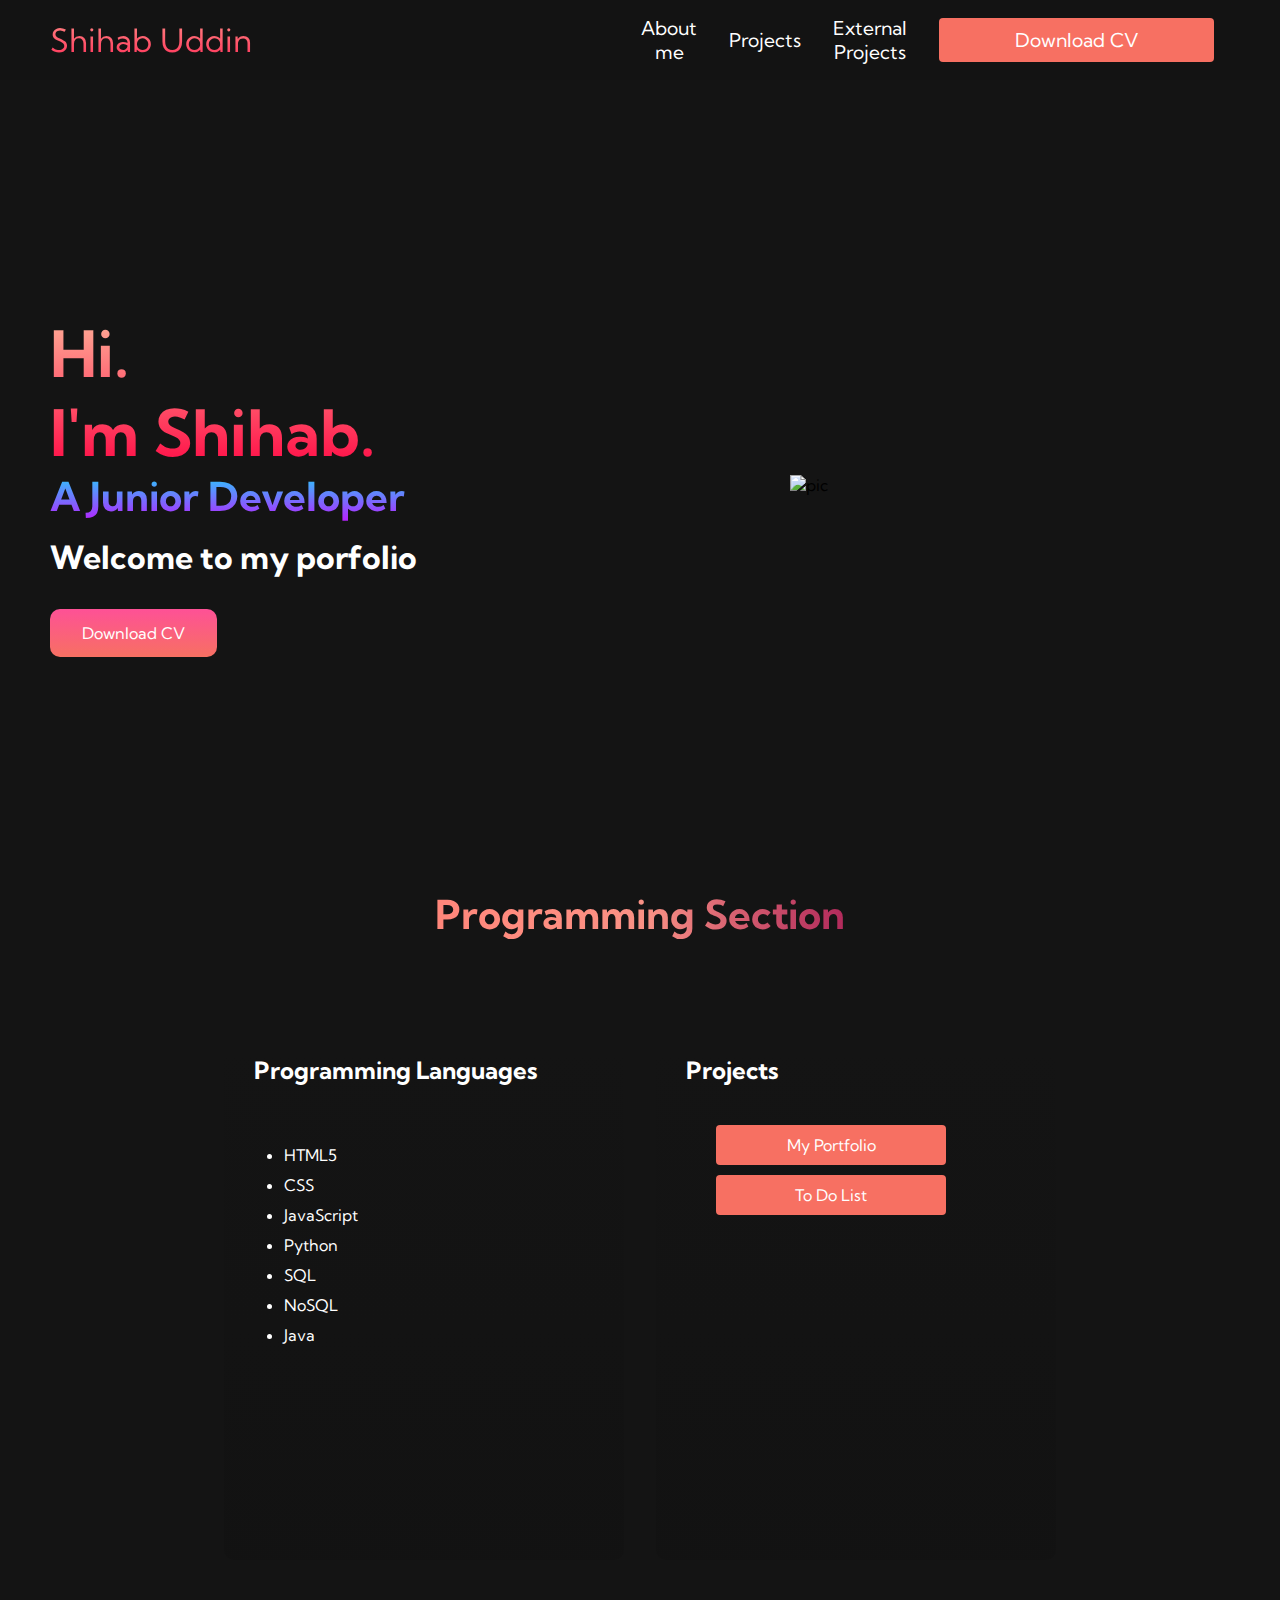
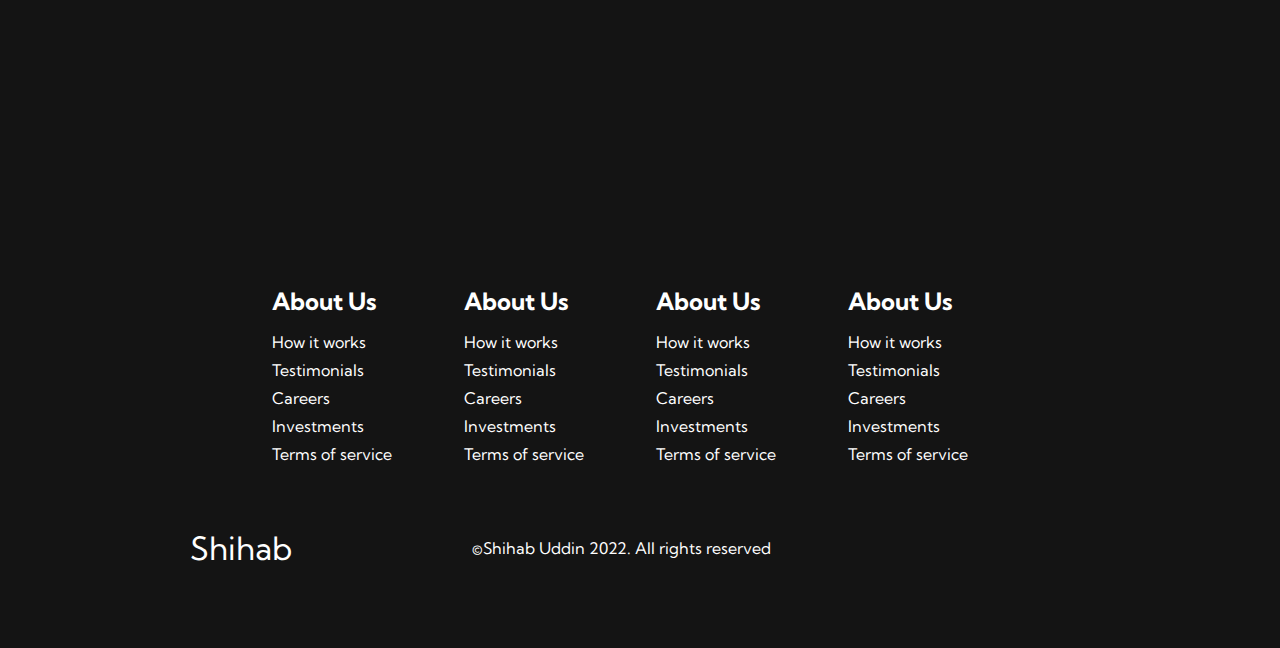
==== index.html @ d59b8e11 "Add files via upload" ====
<!DOCTYPE html>
<html lang="en">
<head>
    <meta charset="UTF-8">
    <meta http-equiv="X-UA-Compatible" content="IE=edge">
    <meta name="viewport" content="width=device-width, initial-scale=1.0">
    <title>Next Website</title>
    <link rel="stylesheet" href="style.css">
    <script src="https://kit.fontawesome.com/10d6b68e7e.js" crossorigin="anonymous"></script>
    <link rel="preconnect" href="https://fonts.googleapis.com">
    <link rel="preconnect" href="https://fonts.gstatic.com" crossorigin>
    <link href="https://fonts.googleapis.com/css2?family=Kumbh+Sans:wght@200;300&display=swap" rel="stylesheet">
</head>
<body>
    <!-- Navbar section -->
    <nav class="navbar">
        <div class="navbar__container">
            <a href="index.html" id="navbar__logo"><i class="fa-solid fa-child-reaching"></i>Shihab Uddin</a>
            <div class="navbar__toggle" id="mobile-menu">
                <span class="bar"></span>
                <span class="bar"></span>
                <span class="bar"></span>
            </div>
            <ul class="navbar__menu">
                <li class="navbar__item">
                    <a href="aboutme.html" class="navbar__links">About me</a>               
                </li>
                <li class="navbar__item">
                    <a href="tech.html" class="navbar__links">Projects</a>                 
                </li>
                <li class="navbar__item">
                    <a href="/" class="navbar__links">External Projects</a>                 
                </li>
                <li class="navbar__btn">
                    <a href="Downloads/CV Software Developer March 22.docx" download="" class="button">Download CV</a>                 
                </li>
            </ul>
        </div>
    </nav>

    <!-- Hero section -->
    <div class="main">
        <div class="main__container">
            <div class="main__content">
                
                <h1>Hi.<br> I'm Shihab.</h1>
                <h2>A Junior Developer</h2>
                <p>Welcome to my porfolio</p>
                <button class="main__btn"><a href="Downloads/CV Software Developer March 22.docx" download="">Download CV</a></button>
            </div>
            <div class="main__img--containter">
                <img src="images/undraw_visionary_technology_re_jfp7.svg" alt="pic" id="main__img">
            </div>
        </div>
    </div>

    <!-- Services Section-->

    <div class="services">
        <h1>Programming Section</h1>
        <div class="services__container">
            <div class="services__card">
                <h2>Programming Languages</h2><br>
                <ul style="list-style-type:disc">
                <li>HTML5</li> 
                <li>CSS</li> 
                <li>JavaScript</li> 
                <li>Python</li> 
                <li>SQL</li> 
                <li>NoSQL</li> 
                <li>Java</li> 
            </div>
            <div class="services__card">
                <h2>Projects</h2>
                <ul style="list-style: none;">
                <li>
                    <a href="Downloads/New website april.zip" download="" class="project__btn">My Portfolio</a>  
                </li>
                <ul style="list-style: none;">
                <li>
                    <a href="Downloads/ToDo.zip" download="" class="project__btn">To Do List</a>  
                </li>
            </ul>
            </div>
        </div>
    </div>


    <!-- Footer sections-->

    <div class="footer__container">
        <div class="footer__links">
            <div class="footer__link--wrapper">
                <div class="footer__link--items">
                    <h2>About Us</h2>
                    <a href="/">How it works</a>
                    <a href="/">Testimonials</a>
                    <a href="/">Careers</a>
                    <a href="/">Investments</a>
                    <a href="/">Terms of service</a>
                </div>
                <div class="footer__link--items">
                    <h2>About Us</h2>
                    <a href="/">How it works</a>
                    <a href="/">Testimonials</a>
                    <a href="/">Careers</a>
                    <a href="/">Investments</a>
                    <a href="/">Terms of service</a>
                </div>
            </div>
            <div class="footer__link--wrapper">
                <div class="footer__link--items">
                    <h2>About Us</h2>
                    <a href="/">How it works</a>
                    <a href="/">Testimonials</a>
                    <a href="/">Careers</a>
                    <a href="/">Investments</a>
                    <a href="/">Terms of service</a>
                </div>
                <div class="footer__link--items">
                    <h2>About Us</h2>
                    <a href="/">How it works</a>
                    <a href="/">Testimonials</a>
                    <a href="/">Careers</a>
                    <a href="/">Investments</a>
                    <a href="/">Terms of service</a>
                </div>
            </div>
        </div>
        <div class="social__media">
            <div class="social__media--wrap">
                <div class="footer__logo">
                    <a href="index.html" id="footer__logo"><i class="fa-solid fa-child-reaching"></i>Shihab</a>
                </div>
                <p class="website__rights">©Shihab Uddin 2022. All rights reserved</p>
                <div class="social__icons">
                    <a href="https://www.linkedin.com/in/shihab-uddin-26a965233/" class="social__icon--link" target="_blank">
                        <i class="fab fa-linkedin"></i>
                    </a>
                    <a href="https://github.com/shihabuddin96" class="social__icon--link" target="_blank">
                        <i class="fab fa-github"></i>
                    </a>
                    <a href="https://www.instagram.com/shihabuddin96/" class="social__icon--link" target="_blank">
                        <i class="fab fa-instagram"></i>
                    </a>
                </div>
            </div>
        </div>
    </div>
    <script src="app.js"></script>
</body>
</html>
---- style.css ----
* {
    box-sizing: inherit;
    margin: 0;
    padding: 0;
    font-family: 'kumbh sans', sans-serif;
}

*, :after, :before {
    box-sizing: inherit;
}
* {
    -webkit-font-smoothing: antialiased;
    -moz-osx-font-smoothing: grayscale;
}

.navbar {
    background: #131313;
    height: 80px;
    display: flex;
    justify-content: center;
    align-items: center;
    font-size: 1.2rem;
    position: sticky;
    top: 0;
    z-index: 999;
}

.navbar__container {
    display: flex;
    justify-content: space-between;
    height: 80px;
    z-index: 1;
    width: 100%;
    max-width: 1300px;
    margin: 0 auto;
    padding: 0 50px;

}

#navbar__logo {
    background-color: #ff8177;
    background-image: linear-gradient(to top, #ff0844 0%, #ffb199 100%);
    background-size: 100%;
    -webkit-background-clip: text; /*This will make the colour above affect the text and not the 'box' the information sits in */
    -moz-background-clip: text;
    -webkit-text-fill-color: transparent;
    -moz-text-fill-color: transparent;
    display: flex;
    align-items: center;
    cursor: pointer;
    text-decoration: none;
    font-size: 2rem;
}    

.fa-gem {
    margin-right: 0.5rem;
}

.navbar__menu {
    display: flex;
    align-items: center;
    list-style: none;
    text-align: center;
}

.navbar__item {
    height: 80px;
}

.navbar__links {
    color: #fff;
    display: flex;
    align-items: center;
    justify-content: center;
    text-decoration: none;
    padding: 0 1rem;
    height: 100%;
}

.navbar__btn {
    display: flex;
    justify-content: center;
    align-items: center;
    padding: 0 1rem;
    width: 100%;
}

.button {
    display: flex;
    justify-content: center;
    align-items: center;
    text-decoration: none;
    padding: 10px 20px;
    height: 100%;
    width: 100%;
    border: none;
    outline: none;
    border-radius: 4px;
    background: #f77062;
    color: #fff;
}

.button:hover {
    background: #4837ff;
    transition: all 0.3s ease;
    color: chartreuse;
}

.navbar__links:hover {
    color: #f77062;
    transition: all 0.3s ease;
}

@media screen and (max-width: 960px) {
    .navbar__container {
        display: flex;
        justify-content: space-between;
        height: 80px;
        z-index: 1;
        width: 100%;
        max-width: 1300px;
        padding: 0;
    }

    .navbar__menu {
        display: grid;
        grid-template-columns: auto;
        margin: 0;
        width: 100%;
        position: absolute;
        top: -1000px;
        opacity: 0;
        transition: all 0.5s ease;
        height: 50vh; /*viewport height*/
        z-index: -1;
        background: #131313;
    }

    .navbar__menu.active {
        background: #131313;
        top: 100%;
        opacity: 1;
        transition: all 0.5s ease;
        z-index: 99;
        height: 50vh;
        font-size: 1.6rem;
    }

    #navbar__logo {
        padding-left: 25px;
    }

    .navbar__toggle .bar {
        width: 25px;
        height: 3px;
        margin: 5px auto;
        transition: all 0.3s ease-in-out;
        background: #fff;
    }

    .navbar__item {
        width: 100%;
    }

    .navbar__links {
        text-align: center;
        padding: 2rem;
        width: 100%;
        display: table;
    }

    #mobile-menu {
        position: absolute;
        top: 20%;
        right: 5%;
        transform: translate(5%, 20%);
    }

    .navbar__btn {
        padding-bottom: 2rem;
    }

    .button {
        display: flex;
        justify-content: center;
        align-items: center;
        width: 80%;
        height: 80px;
        margin: 0;
    }

    .navbar__toggle .bar {
        display: block;
        cursor: pointer;
    }
    /* The below will cause the 3 lines on the top right to animate*/ 
    #mobile-menu.is-active .bar:nth-child(2) { 
        opacity: 0;
    }
    #mobile-menu.is-active .bar:nth-child(1) {
        transform: translateY(8px) rotate(45deg);
    }
    #mobile-menu.is-active .bar:nth-child(3) {
        transform: translateY(-8px) rotate(-45deg);
    }


 }

 
/* Hero Section */

.main {
    background-color: #141414;
}

.main__container {
    display: grid;
    grid-template-columns: 1fr 1fr;
    align-items: center;
    justify-self: center;
    margin: 0 auto;
    height: 90vh;
    background-color: #141414;
    z-index: 1;
    width: 100%;
    max-width: 1300px;
    padding: 0 50px;

}

.main__content h1 {
    font-size: 4rem;
    background-color: #ff8177;
    background-image: linear-gradient(to top, #ff0844 0%, #ffb199 100%);
    background-size: 100%;
    -webkit-background-clip: text;
    -moz-background-clip: text;
    -webkit-text-fill-color: transparent;
    -moz-text-fill-color: transparent;

}

.main__content h2 {
    font-size: 2.5rem;
    background-color: #ff8177;
    background-image: linear-gradient(to top, #b721ff 0%, #21d4fd 100%);
    background-size: 100%;
    -webkit-background-clip: text;
    -moz-background-clip: text;
    -webkit-text-fill-color: transparent;
    -moz-text-fill-color: transparent;

}

.main__content p {
    margin-top: 1rem;
    font-size: 2rem;
    font-weight: 700;
    color: #fff;
}

.main__btn {
    font-size: 1rem;
    background-image: linear-gradient(to top, #f77062 0%, #fe5196 100%);
    padding: 14px 32px;
    border: none;
    border-radius: 10px;
    color: #fff;
    margin-top: 2rem;
    cursor: pointer;
    position: relative;
    transition: all 0.35s;
    outline: none;
}

.main__btn a{
    position: relative;
    z-index: 2;
    color: #fff;
    text-decoration: none;
}

.main__btn:after {
    position: absolute;
    content: '';
    top: 0;
    left: 0;
    width: 0;
    height: 100%;
    background: #4837ff;
    transition: all 0.35s;
    border-radius: 10px;

}

.main__btn:hover {
    color: #fff;
}

.main__btn:hover:after {
    width: 100%;
}

.main__img--container {
    text-align: center;
}

 #main__img {
    width: 80%;
    height: 80%;
    padding-left: 100px;
}

/* Mobile Responsive*/
@media screen and (max-width: 768px) {
    .main__container {
        display: grid;
        grid-template-columns: auto;
        align-items: center;
        justify-self: center;
        width: 100%;
        margin: 0 auto;
        height: 90vh;
    }    

    .main__content {
        text-align: center;
        margin-bottom: 4rem;
    }

    .main__content h1 {
        font-size: 2.5rem;
        margin-top: 2rem;
    }

    .main__content h2 {
        font-size: 1.5rem;
    }

    .main__content p {
        margin-top: 1rem;
        font-size: 1.5rem;
    }
}

@media screen and (max-width: 480px) {
    .main__content h1 {
        font-size: 2rem;
        margin-top: 3rem;
    }

    .main__content h2 {
        font-size: 1.5rem;
    }

    .main__content p {
        margin-top: 2rem;
        font-size: 1.5rem;
    }

    .main__btn {
        padding: 12px 36px;
        margin: 2.5rem 0;
    }
}

/* Services Sectio  CSS */

.services {
    background: #141414;
    display: flex;
    flex-direction: column;
    align-items: center;
    height: 100vh;    
}

.services h1 {
    background-color: #ff8177;
    background-image: linear-gradient(to right, #ff8177 0%, #ff867a 0%, #ff8c7f 21%, #f99185 52%, #cf556c 78%, #b12a5b 100%);
    background-size: 100%;
    margin-bottom: 5rem;
    font-size: 2.5rem;
    -webkit-background-clip: text;
    -moz-background-clip: text;
    -webkit-text-fill-color: transparent;
    -moz-text-fill-color: transparent;
}

.services__container {
    display: flex;
    justify-content: center;
    flex-wrap: wrap;

}

.services__card {
    margin: 1rem;
    height: 525px;
    width: 400px;
    border-radius: 10px;
    background-image: linear-gradient(
        to bottom,
        rgba(0,0,0,0) 0%, 
        rgba(17,17,17,0.6) 100%
        ),
        url('images/programming-pic.jpg');
    background-size: cover;
    position: relative;
    color: #fff;
    
}

.services__card:nth-child(2) {
    list-style-type: none;
    background-image: linear-gradient(
        to bottom,
        rgba(0,0,0,0) 0%, 
        rgba(17,17,17,0.6) 100%
        ),
        url('images/projects.jpg');
}

.services h2 {
    position: absolute;
    opacity: 1;
    top:20px;
    left: 30px;
}

.services__card li {
    position: relative;
    top: 80px;
    left: 50px;
    margin: 10px;
}

.services__card button {
    color: #fff;
    padding: 10px 20px;
    border: none;
    outline: none;
    border-radius: 4px;
    background: #f77062;
    position: absolute;
    top: 440px;
    left: 3px;
    font-size: 1rem;
    cursor: pointer;
}

.services__card:hover {
    transform: scale(1.075);
    transition: 0.2s ease-in;
    cursor: pointer;
}

.project__btn {
    display: flex;
    justify-content: center;
    align-items: center;
    text-align: center;
    text-decoration: none;
    padding: 10px 20px;
    height: 50%;
    width: 50%;
    border: none;
    outline: none;
    border-radius: 4px;
    background: #f77062;
    color: #fff;
}

.project__btn:hover {
    background: #4837ff;
    transition: all 0.3s ease;
    color: chartreuse;
}

@media screen and (max-width: 960px) {
    .services {
        height: 1600px;
    }

    .services h1 {
        font-size: 2rem;
        margin-top: 12rem;
    }
}

@media screen and (max-width: 480px) {
    .services {
        height: 1400px;
    }

    .services h1 {
        font-size: 1.2rem;
    }

    .services__card {
        width: 300px;
    }
}

/* Footer CSS*/
.footer__container {
    background-color: #141414;
    padding: 5rem 0;
    display: flex;
    flex-direction: column;
    justify-content: center;
    align-items: center;
}

#footer__logo {
    color: #fff;
    display: flex;
    align-items: center;
    cursor: pointer;
    text-decoration: none;
    font-size: 2rem;
}

.footer__links {
    width: 100%;
    max-width: 1000px;
    display: flex;
    justify-content: center;
}

.footer__link--wrapper {
    display: flex;
}

.footer__link--items {
    display: flex;
    flex-direction: column;
    align-items: flex-start;
    margin: 16px;
    text-align: left;
    width: 160px;
    box-sizing: border-box;

}

.footer__link--items h2 {
    margin-bottom: 16px;
}

.footer__link--items h2 {
    color: #fff;
}

.footer__link--items a{
    color: #fff;
    text-decoration: none;
    margin-bottom: 0.5rem;
}

.footer__link--items a:hover {
    color: #e9e9e9;
    transition: 0.3s ease-out;
}

/* Social icons */
.social__icon--link {
    color: #fff;
    font-size: 24px;
}

.social__media {
    max-width: 1000px;
    width: 100%;
}

.social__media--wrap {
    display: flex;
    justify-content: space-between;
    align-items: center;
    width: 90%;
    max-width: 1000px;
    margin: 40px auto 0 auto;

}

.social__icons {
    display: flex;
    justify-content: space-between;
    align-items: center;
    width: 140px;
}

.social__logo {
    color: #fff;
    justify-self: flex-start;
    margin-left: 20px;
    cursor: pointer;
    text-decoration: none;
    font-size: 2rem;
    display: flex;
    align-items: center;
    margin-bottom: 16px;
}

.website__rights {
    color: #fff;

}

@media screen and (max-width: 820px) {
    .footer__links {
        padding-top: 2rem;
    }

    #footer__logo {
        margin-bottom: 2rem;
    }

    .website__rights {
        margin-bottom: 2rem;
    }

    .footer__link--wrapper {
        flex-direction: column;
    }

    .social__media--wrap {
        flex-direction: column;
    }
}
@media screen and (max-width: 480px) {
    .footer_link--items {
        margin: 0;
        padding: 10px;
        width: 100%;
    }
}


/*About me page - gant chart section */

.timecard {
    width: 90%;
    max-width: 1600px;
    margin: 2em auto 0;
    color: #5a4610;
}     
      
div {
    display: block;
}
.gant {
    width: 100%;
    max-width: 1600px;
    margin: 0 auto 4em;
    background: linear-gradient(180deg, #fefaf6 2.42%,#fdf5ee);
}

.gant__chart {
    width: 100%;
    max-width: 100%;
    display: -ms-grid;
    display: grid;
    padding: 4em 0;
    row-gap: 1em;
    -ms-grid-column: (1fr);
    grid-template-columns: repeat(1,1fr);
}

.gant__entry--reed {
    background: #aadcda;
    color: #090f0f;
}

.gant__entry {
    position: relative;
    border-radius: 20px;
    padding: 1.5em;
}

.flexy {
    box-sizing: border-box;
    align-items: center;
    display: flex;
    justify-content: space-between;
}

.flexy__block {
    box-sizing: border-box;
    max-width: 100%;
    min-width: 0;
    flex: 1;
    flex-basis: auto;
    -webkit-flex: 1;
}

.gant__company {
    font-size: 18px;
}

.gant__company, .gant__role {
    display: block;
}

.gant__role {
    margin-top: 0.3em;
    font-size: 14px;
}

.flexy__item {
    box-sizing: border-box;
    max-width: 100%;
    min-width: 0;
}

.gant__tenure {
    font-size: 22px;
    font-weight: 700;
    text-align: right;
}

.gant__entry--jumuna {
    background: #d4dbf9;
    color: #2a335a;
}

.gant__entry--medina {
    background: #ffeec4;
    color: #5a4610;
}
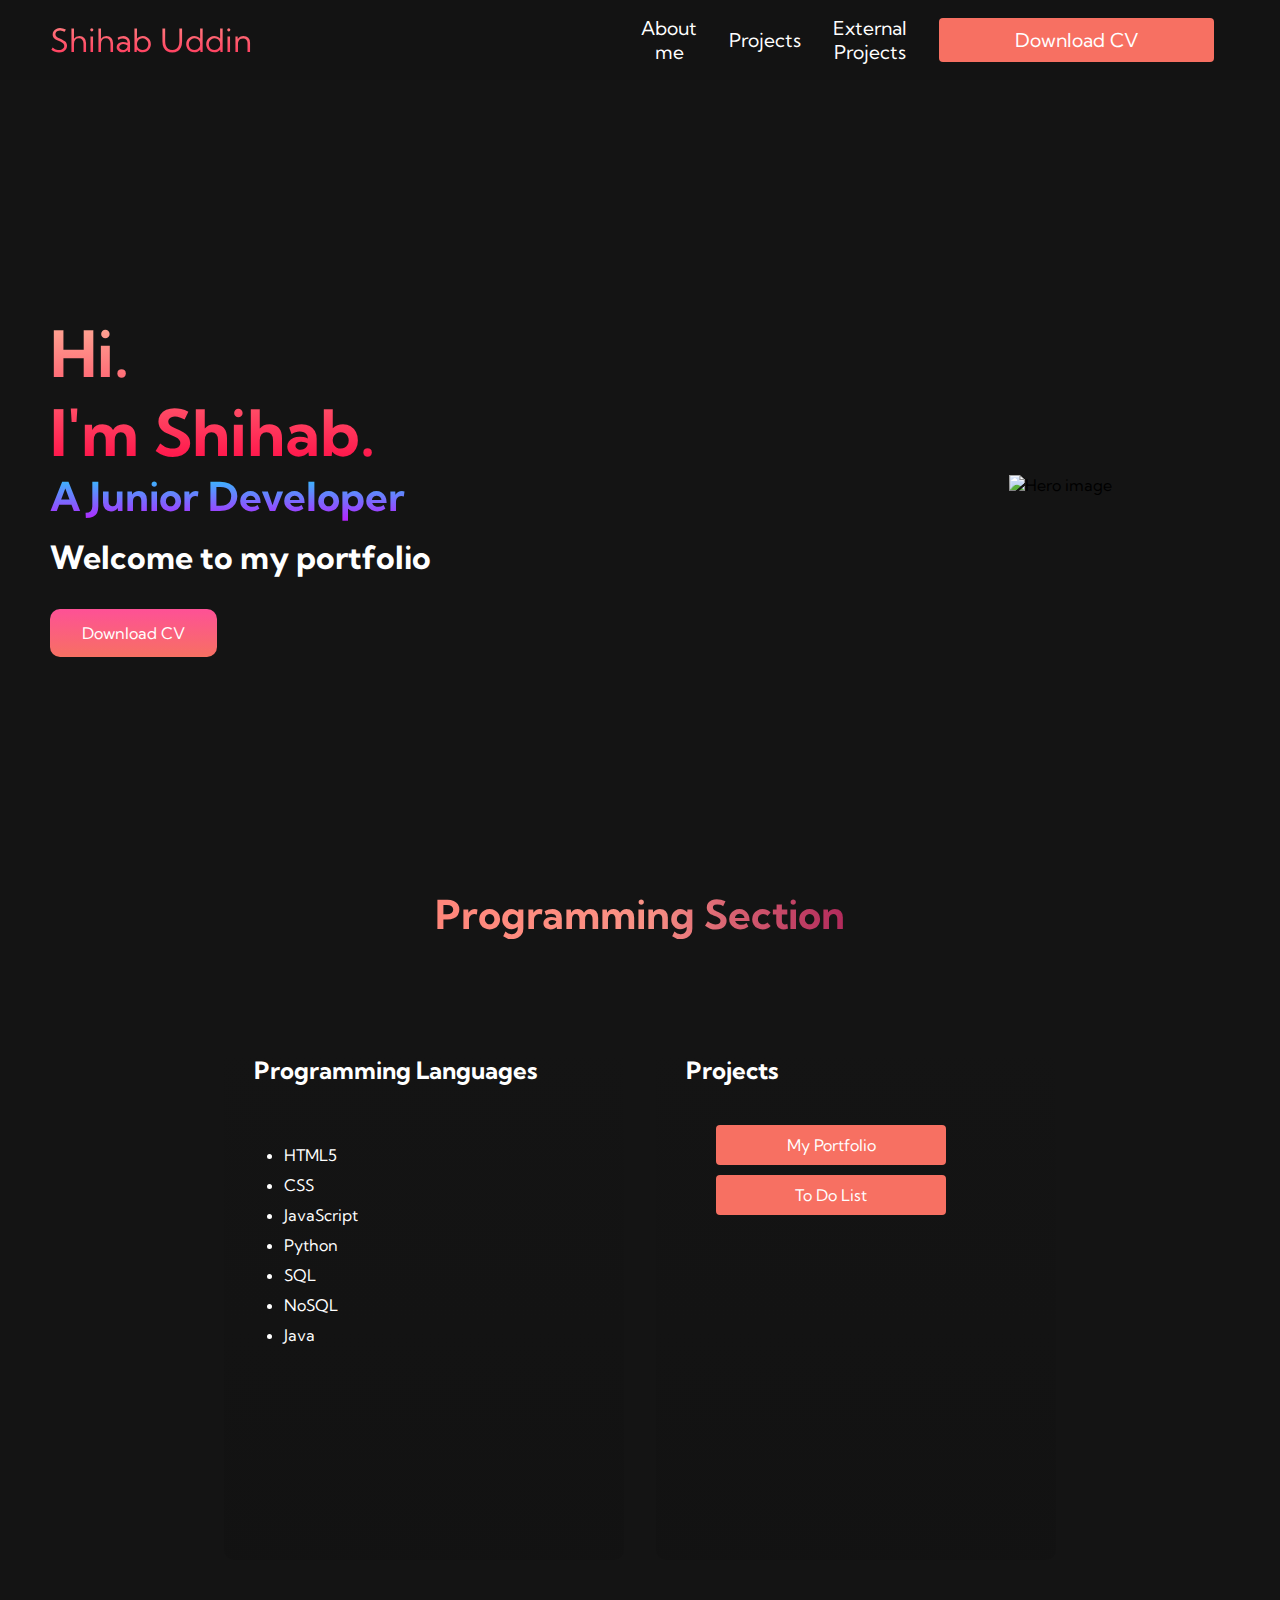
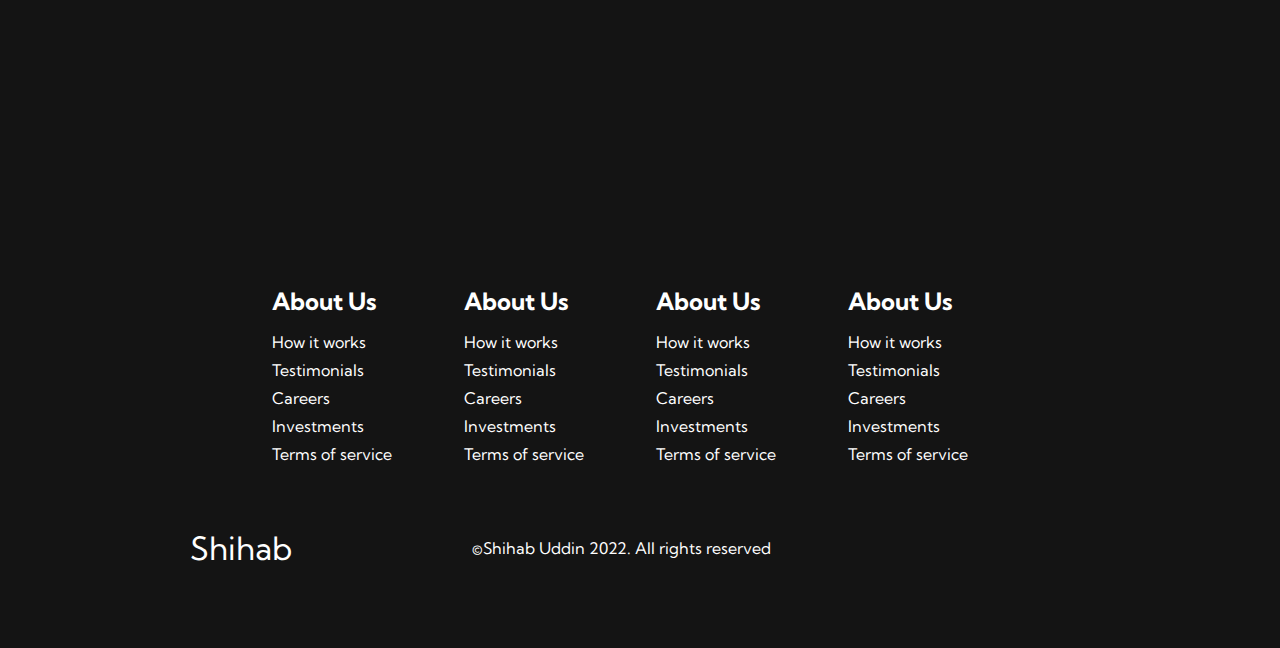
==== commit 23789055: "index.html changes" ====
--- a/index.html
+++ b/index.html
@@ -4,14 +4,15 @@
     <meta charset="UTF-8">
     <meta http-equiv="X-UA-Compatible" content="IE=edge">
     <meta name="viewport" content="width=device-width, initial-scale=1.0">
-    <title>Next Website</title>
+    <title>My portfolio</title>
+    <link rel="shortcut icon" type="image/png" href="images/child-reaching.png">
     <link rel="stylesheet" href="style.css">
     <script src="https://kit.fontawesome.com/10d6b68e7e.js" crossorigin="anonymous"></script>
     <link rel="preconnect" href="https://fonts.googleapis.com">
     <link rel="preconnect" href="https://fonts.gstatic.com" crossorigin>
     <link href="https://fonts.googleapis.com/css2?family=Kumbh+Sans:wght@200;300&display=swap" rel="stylesheet">
 </head>
-<body>
+<body> 
     <!-- Navbar section -->
     <nav class="navbar">
         <div class="navbar__container">
@@ -26,13 +27,13 @@
                     <a href="aboutme.html" class="navbar__links">About me</a>               
                 </li>
                 <li class="navbar__item">
-                    <a href="tech.html" class="navbar__links">Projects</a>                 
+                    <a href="projects.html" class="navbar__links">Projects</a>                 
                 </li>
                 <li class="navbar__item">
-                    <a href="/" class="navbar__links">External Projects</a>                 
+                    <a href="externalProjects.html" class="navbar__links">External Projects</a>                 
                 </li>
                 <li class="navbar__btn">
-                    <a href="Downloads/CV Software Developer March 22.docx" download="" class="button">Download CV</a>                 
+                    <a href="Downloads/CV Software Developer March 22.docx" download="CV Shihab Uddin" class="button">Download CV</a>                 
                 </li>
             </ul>
         </div>
@@ -45,11 +46,11 @@
                 
                 <h1>Hi.<br> I'm Shihab.</h1>
                 <h2>A Junior Developer</h2>
-                <p>Welcome to my porfolio</p>
+                <p>Welcome to my portfolio</p>
                 <button class="main__btn"><a href="Downloads/CV Software Developer March 22.docx" download="">Download CV</a></button>
             </div>
-            <div class="main__img--containter">
-                <img src="images/undraw_visionary_technology_re_jfp7.svg" alt="pic" id="main__img">
+            <div class="main__img--container">
+                <img src="images/undraw_visionary_technology_re_jfp7.svg" alt="Hero image" id="main__img">
             </div>
         </div>
     </div>
@@ -84,7 +85,6 @@
             </div>
         </div>
     </div>
-
 
     <!-- Footer sections-->
 
